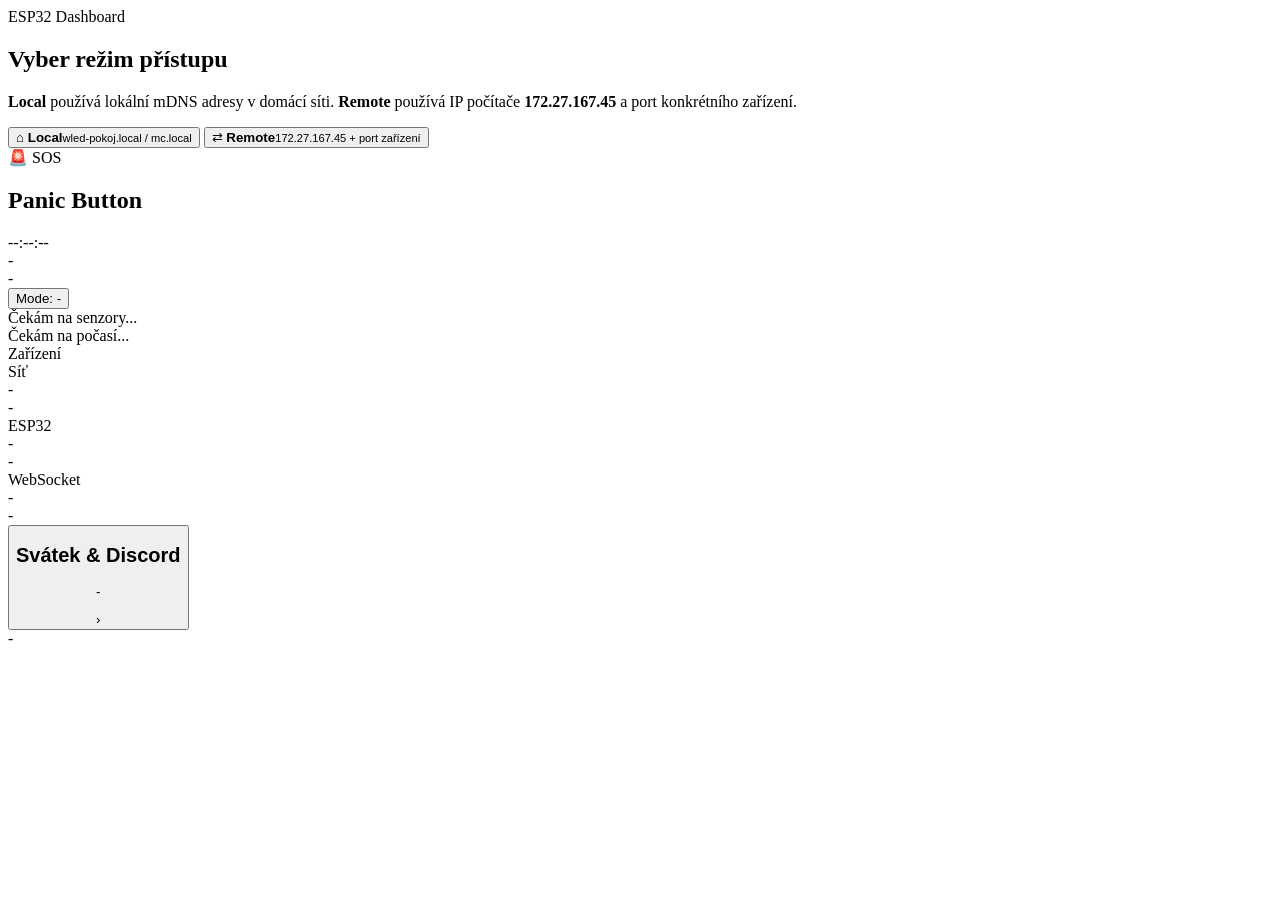
==== Dashboard/data/index.html @ cf301082 "." ====
<!DOCTYPE html>
<html lang="cs">
<head>
  <meta charset="UTF-8" />
  <meta name="viewport" content="width=device-width, initial-scale=1.0" />
  <title>Dashboard</title>
  <link rel="icon" href="/favicon.ico" sizes="any">
  <link rel="stylesheet" href="/style.css?v=16" />
</head>
<body>

  <!-- MODE GATE -->
  <div id="mode-gate" class="mode-gate hidden">
    <div class="mode-card">
      <div class="mode-kicker">ESP32 Dashboard</div>
      <h2>Vyber režim přístupu</h2>
      <p>
        <b>Local</b> používá lokální mDNS adresy v domácí síti.
        <b>Remote</b> používá IP počítače <b>172.27.167.45</b> a port konkrétního zařízení.
      </p>
      <div class="mode-actions">
        <button type="button" class="mode-choice local" onclick="setAccessMode('local')">
          <span class="mode-icon">⌂</span>
          <span><b>Local</b><small>wled-pokoj.local / mc.local</small></span>
        </button>
        <button type="button" class="mode-choice remote" onclick="setAccessMode('remote')">
          <span class="mode-icon">⇄</span>
          <span><b>Remote</b><small>172.27.167.45 + port zařízení</small></span>
        </button>
      </div>
    </div>
  </div>

  <!-- ALARM OVERLAY -->
  <div id="alarm-overlay" class="alarm-overlay hidden">
    <div class="alarm-card">
      <div class="alarm-kicker">🚨 SOS</div>
      <h2 id="alarm-device-name">Panic Button</h2>
      <p id="alarm-event-id" class="alarm-meta"></p>
      <p id="alarm-time" class="alarm-meta"></p>
      <div class="alarm-pulse"></div>
    </div>
  </div>

  <main>

    <!-- CLOCK BLOCK -->
    <div class="clock-block">
      <div class="clock-time" id="clock">--:--:--</div>
      <div class="clock-date" id="clock-date">-</div>
      <div class="clock-names" id="clock-names">-</div>
      <div class="clock-mode">
        <button id="access-mode-btn" class="mode-pill" type="button" onclick="resetAccessMode()">
          Mode: -
        </button>
      </div>
    </div>

    <!-- CLIMATE (DHT11 vnitřní / DHT22 venkovní) -->
    <div id="climate-row" class="climate-row">
      <div class="empty">Čekám na senzory...</div>
    </div>

    <!-- WEATHER HERO -->
    <div id="weather-hero" class="weather-hero">
      <div class="empty">Čekám na počasí...</div>
    </div>

    <!-- FORECAST -->
    <div id="forecast-row" class="forecast-row"></div>

    <!-- MOON -->
    <div id="moon-card" class="moon-card"></div>

    <!-- DEVICES -->
    <div class="section-head">Zařízení</div>
    <div id="desktop-card"></div>
    <div id="devices"></div>

    <!-- STAT CARDS -->
    <div class="stat-cards" id="stat-cards">
      <div class="stat-card">
        <div class="stat-label">Síť</div>
        <div class="stat-value" id="stat-ip">-</div>
        <div class="stat-sub" id="stat-net">-</div>
      </div>
      <div class="stat-card">
        <div class="stat-label">ESP32</div>
        <div class="stat-value" id="stat-heap">-</div>
        <div class="stat-sub" id="stat-esp">-</div>
      </div>
      <div class="stat-card">
        <div class="stat-label">WebSocket</div>
        <div class="stat-value" id="stat-ws"><span class="ws-dot"></span> -</div>
        <div class="stat-sub" id="stat-ws-time">-</div>
      </div>
    </div>

    <!-- SVÁTEK COLLAPSED -->
    <div class="collapse-card" data-section="svatek">
      <button class="collapse-head" type="button" onclick="toggleSection('svatek')">
        <div>
          <h2>Svátek &amp; Discord</h2>
          <p id="svatek-summary">-</p>
        </div>
        <span class="collapse-icon" id="icon-svatek">›</span>
      </button>
      <div class="collapse-body" id="section-svatek">
        <div id="svatek" class="inner-panel">
          <div class="empty">-</div>
        </div>
      </div>
    </div>

  </main>

  <script src="/app.js?v=16"></script>
</body>
</html>
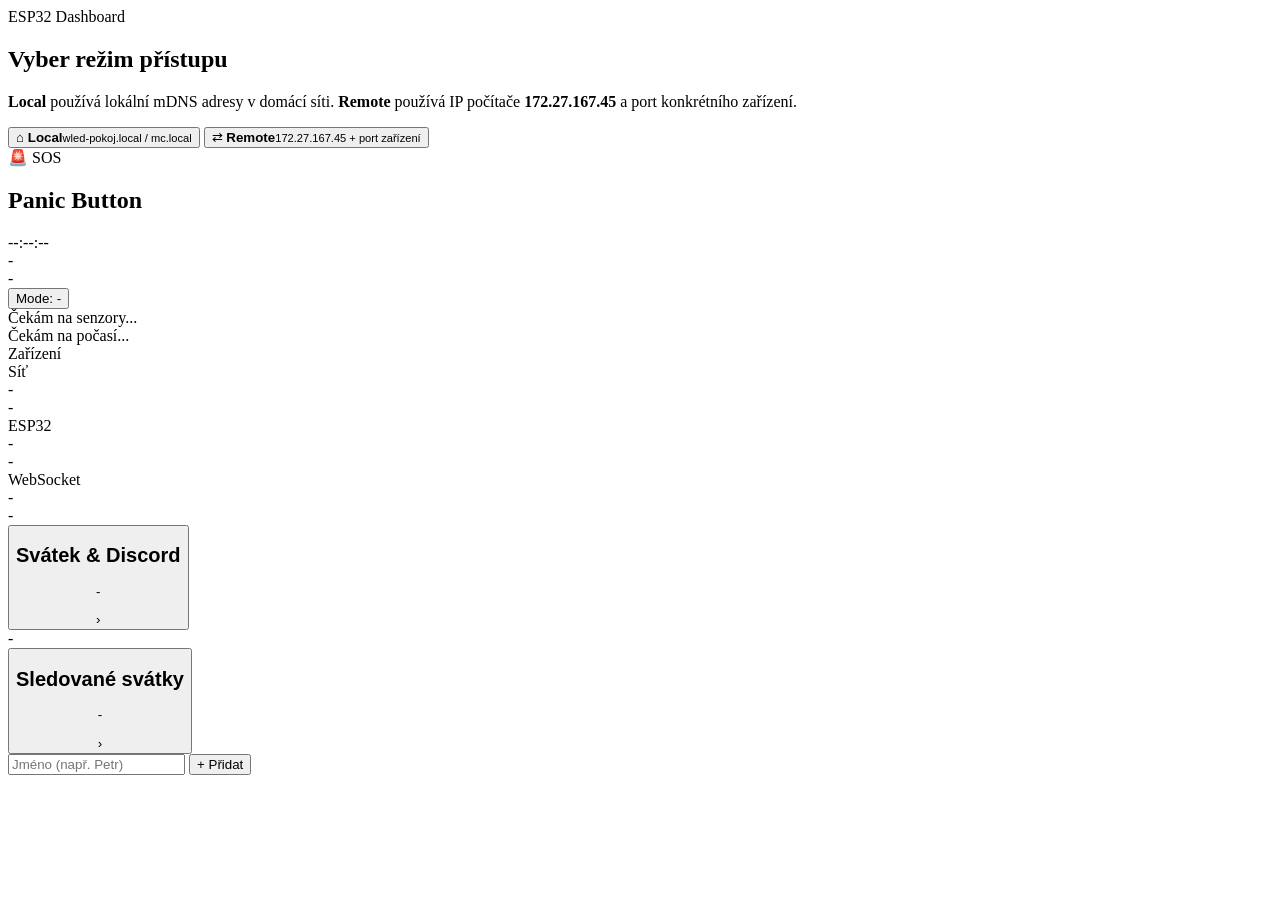
==== commit 89976bdc: "Dashboard: multi-name name days, watched name days section, separate ntfy cmd topic - names.json: se" ====
--- a/Dashboard/data/index.html
+++ b/Dashboard/data/index.html
@@ -5,7 +5,7 @@
   <meta name="viewport" content="width=device-width, initial-scale=1.0" />
   <title>Dashboard</title>
   <link rel="icon" href="/favicon.ico" sizes="any">
-  <link rel="stylesheet" href="/style.css?v=16" />
+  <link rel="stylesheet" href="/style.css?v=17" />
 </head>
 <body>
 
@@ -112,8 +112,29 @@
       </div>
     </div>
 
+    <!-- SLEDOVANE SVATKY -->
+    <div class="collapse-card" data-section="watch">
+      <button class="collapse-head" type="button" onclick="toggleSection('watch')">
+        <div>
+          <h2>Sledované svátky</h2>
+          <p id="watch-summary">-</p>
+        </div>
+        <span class="collapse-icon" id="icon-watch">›</span>
+      </button>
+      <div class="collapse-body" id="section-watch">
+        <div class="inner-panel">
+          <div class="watch-add">
+            <input id="watch-input" type="text" maxlength="30" placeholder="Jméno (např. Petr)" onkeydown="if(event.key==='Enter')addWatch()">
+            <button type="button" onclick="addWatch()">+ Přidat</button>
+          </div>
+          <div id="watch-chips" class="watch-chips"></div>
+          <div id="watch-upcoming" class="rows"></div>
+        </div>
+      </div>
+    </div>
+
   </main>
 
-  <script src="/app.js?v=16"></script>
+  <script src="/app.js?v=17"></script>
 </body>
 </html>
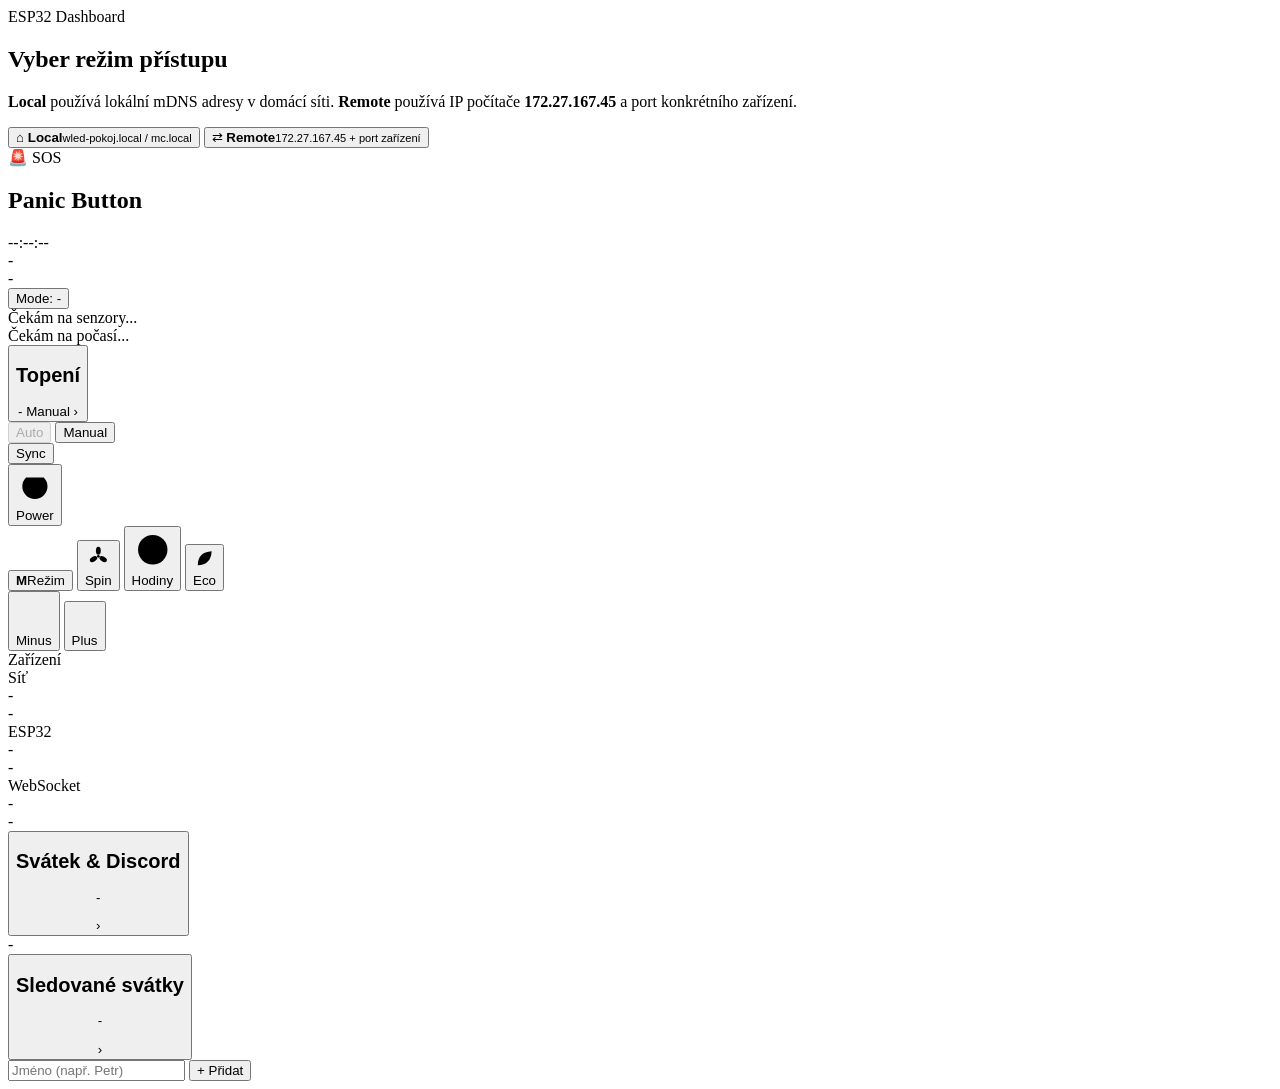
==== commit e0d802a2: "Topeni: UI sekce (sbalena, manual, Sync pop-up) - etapa 2 Co-Authored-By: Claude Sonnet 5.5 <noreply" ====
--- a/Dashboard/data/index.html
+++ b/Dashboard/data/index.html
@@ -72,6 +72,75 @@
     <!-- MOON -->
     <div id="moon-card" class="moon-card"></div>
 
+    <!-- TOPENI -->
+    <div class="collapse-card heater-card" data-section="heater">
+      <button class="collapse-head" type="button" onclick="toggleSection('heater')">
+        <h2>Topení</h2>
+        <div class="heater-pills">
+          <span class="hpill" id="heater-pill-state">-</span>
+          <span class="hpill hp-man" id="heater-pill-ctl">Manual</span>
+          <span class="collapse-icon" id="icon-heater">›</span>
+        </div>
+      </button>
+      <div class="collapse-body" id="section-heater">
+        <div class="heater-inner">
+          <div class="heater-bar">
+            <div class="hseg">
+              <button type="button" disabled title="Připravujeme">Auto</button>
+              <button type="button" class="on">Manual</button>
+            </div>
+            <button type="button" class="hbtn" onclick="heaterOpenSync()">Sync</button>
+          </div>
+          <div class="remote">
+            <div class="remote-row">
+              <button type="button" class="rb pw" onclick="heaterBtn('power')" aria-label="Power">
+                <svg viewBox="0 0 24 24"><path d="M12 3v9"/><path d="M6.4 6.6a8 8 0 1 0 11.2 0"/></svg><span>Power</span>
+              </button>
+            </div>
+            <div class="remote-row">
+              <button type="button" class="rb" onclick="heaterBtn('mode')" aria-label="Mode"><b class="m">M</b><span>Režim</span></button>
+              <button type="button" class="rb" onclick="heaterBtn('spin')" aria-label="Spin">
+                <svg viewBox="0 0 24 24"><ellipse cx="12" cy="7" rx="2.2" ry="3.6"/><ellipse cx="12" cy="7" rx="2.2" ry="3.6" transform="rotate(120 12 12)"/><ellipse cx="12" cy="7" rx="2.2" ry="3.6" transform="rotate(240 12 12)"/><circle cx="12" cy="12" r="1.2"/></svg><span>Spin</span>
+              </button>
+              <button type="button" class="rb" onclick="heaterBtn('clock')" aria-label="Clock">
+                <svg viewBox="0 0 24 24"><circle cx="12" cy="12" r="8.5"/><path d="M12 7v5l3.2 2"/></svg><span>Hodiny</span>
+              </button>
+              <button type="button" class="rb" onclick="heaterBtn('eco')" aria-label="Eco">
+                <svg viewBox="0 0 24 24"><path d="M5 19C5 10 10 5 19.5 4.5 19 14 14 19 5 19z"/><path d="M5 19c3.5-4.5 7-7.5 11-9.5"/></svg><span>Eco</span>
+              </button>
+            </div>
+            <div class="remote-row">
+              <button type="button" class="rb" onclick="heaterBtn('minus')" aria-label="Minus"><svg viewBox="0 0 24 24"><path d="M6 12h12"/></svg><span>Minus</span></button>
+              <button type="button" class="rb" onclick="heaterBtn('plus')" aria-label="Plus"><svg viewBox="0 0 24 24"><path d="M6 12h12M12 6v12"/></svg><span>Plus</span></button>
+            </div>
+          </div>
+          <div class="heater-info" id="heater-info"></div>
+        </div>
+      </div>
+    </div>
+
+    <div id="heater-dlg" class="heater-scrim" hidden>
+      <div class="heater-dlg" role="dialog" aria-modal="true">
+        <h3>Synchronizovat stav topení</h3>
+        <div class="hbig-row">
+          <button type="button" class="hbig" id="hs-on" onclick="heaterSyncPick(true)">ON</button>
+          <button type="button" class="hbig" id="hs-off" onclick="heaterSyncPick(false)">OFF</button>
+        </div>
+        <div id="hs-modes-wrap">
+          <div class="hlabel">Režim topení</div>
+          <div class="hchips">
+            <button type="button" class="hchip" data-m="0" onclick="heaterSyncMode(0)">Ventilátor</button>
+            <button type="button" class="hchip" data-m="1" onclick="heaterSyncMode(1)">Topení I</button>
+            <button type="button" class="hchip" data-m="2" onclick="heaterSyncMode(2)">Topení II</button>
+          </div>
+        </div>
+        <div class="hdlg-actions">
+          <button type="button" class="hbtn" onclick="heaterCloseSync()">Zrušit</button>
+          <button type="button" class="hbtn primary" onclick="heaterSyncSave()">Uložit</button>
+        </div>
+      </div>
+    </div>
+
     <!-- DEVICES -->
     <div class="section-head">Zařízení</div>
     <div id="desktop-card"></div>
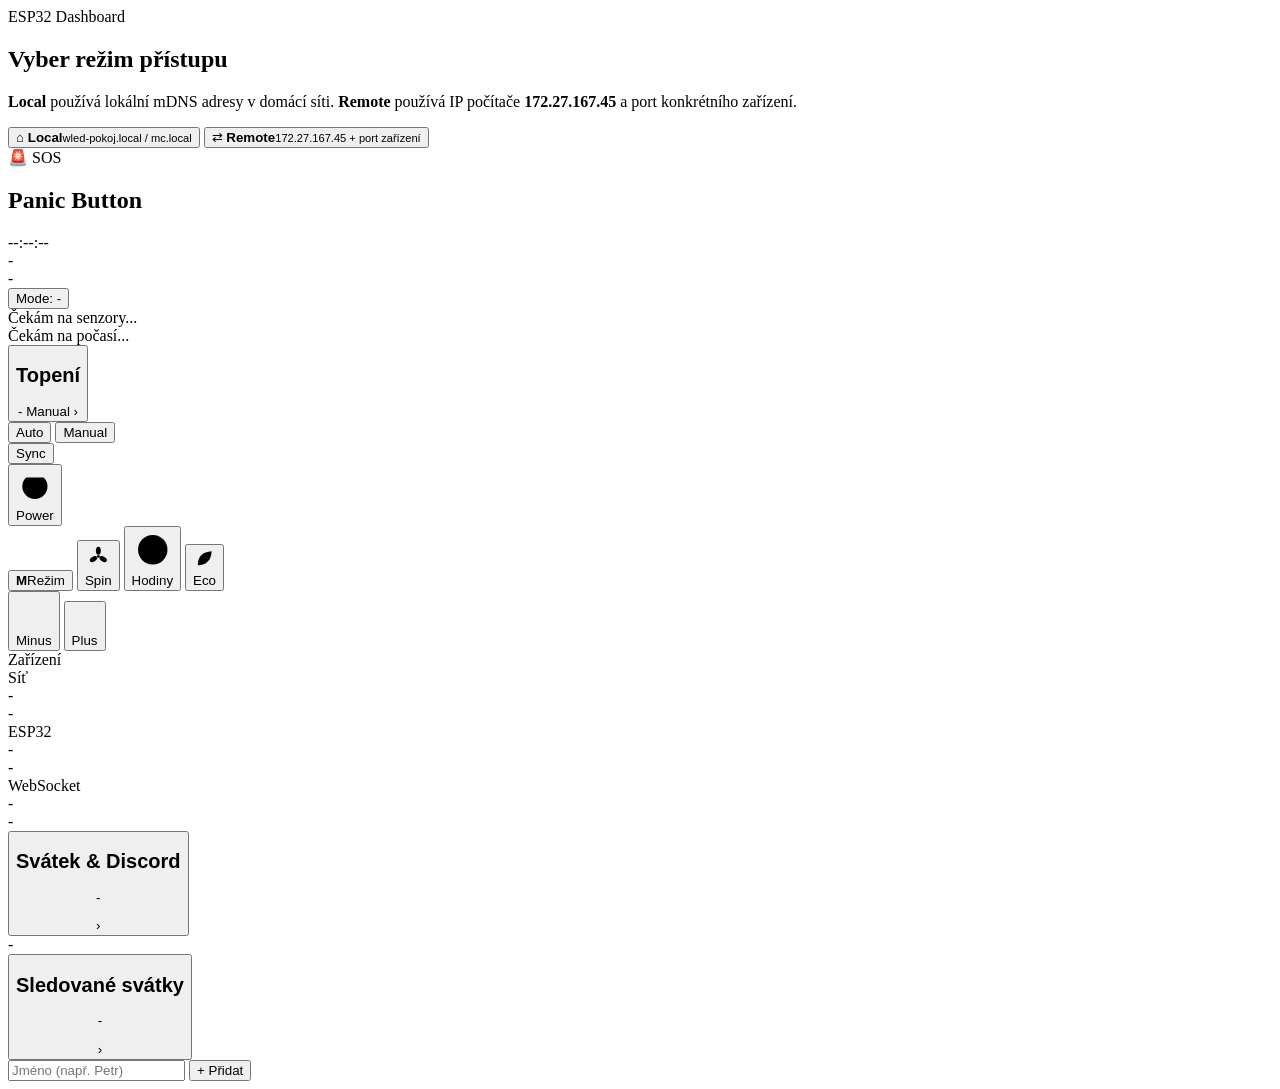
==== commit 84a2a9a4: "Topeni: AUTO rezim (firmware + UI), bez ntfy u rucniho ovladani - etapa 3 Co-Authored-By: Claude Son" ====
--- a/Dashboard/data/index.html
+++ b/Dashboard/data/index.html
@@ -82,15 +82,17 @@
           <span class="collapse-icon" id="icon-heater">›</span>
         </div>
       </button>
+      <div id="heater-alert"></div>
       <div class="collapse-body" id="section-heater">
         <div class="heater-inner">
           <div class="heater-bar">
             <div class="hseg">
-              <button type="button" disabled title="Připravujeme">Auto</button>
-              <button type="button" class="on">Manual</button>
+              <button type="button" id="hseg-auto" onclick="heaterSetView('auto')">Auto</button>
+              <button type="button" id="hseg-man" onclick="heaterSetView('manual')">Manual</button>
             </div>
             <button type="button" class="hbtn" onclick="heaterOpenSync()">Sync</button>
           </div>
+          <div id="heater-manual">
           <div class="remote">
             <div class="remote-row">
               <button type="button" class="rb pw" onclick="heaterBtn('power')" aria-label="Power">
@@ -115,6 +117,8 @@
             </div>
           </div>
           <div class="heater-info" id="heater-info"></div>
+          </div>
+          <div id="heater-auto"></div>
         </div>
       </div>
     </div>
